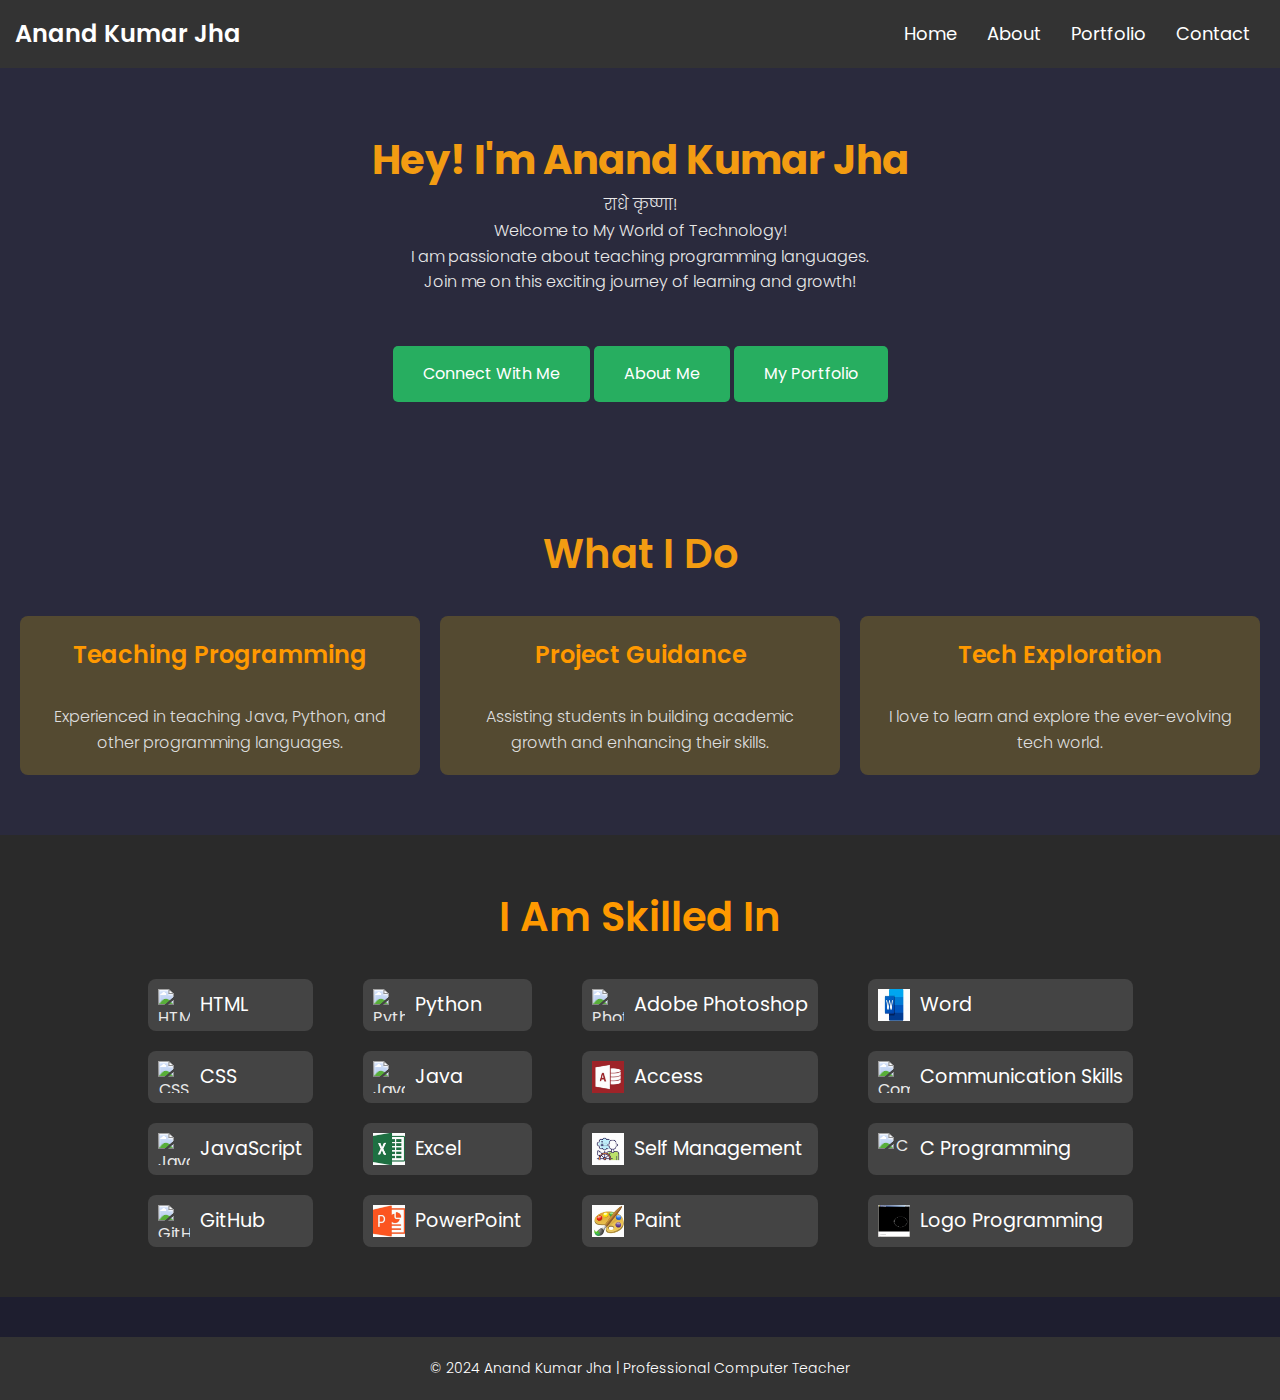
==== index.html @ b8954e06 "Add files via upload" ====
<!DOCTYPE html>
<html lang="en">
<head>
    <meta charset="UTF-8">
    <meta name="viewport" content="width=device-width, initial-scale=1.0">
    <title>Anand Kumar Jha | Tech Lover</title>
    <link rel="stylesheet" href="style.css">
    <link href="https://fonts.googleapis.com/css2?family=Poppins:wght@300;400;600&display=swap" rel="stylesheet">
    <style>
        body {
            font-family: 'Poppins', sans-serif;
            background-color: #1e1e2f; /* Dark background */
            color: #e8e8e8; /* Light text color */
            margin: 0;
            padding: 0;
        }
        nav {
            background-color: #333;
            padding: 15px;
        }
        nav .logo {
            color: #fff;
            font-size: 24px;
            display: inline-block;
        }
        nav ul {
            list-style-type: none;
            float: right;
            margin: 0;
            padding: 0;
        }
        nav ul li {
            display: inline;
            margin: 0 15px;
        }
        nav ul li a {
            color: #fff;
            text-decoration: none;
        }
        .home-section {
            padding: 60px 20px;
            text-align: center;
            background-color: #2a2a3d; /* Lighter than the body */
        }
        .home-section h1 {
            font-size: 2.5em;
            color: #f39c12; /* Orange color for headings */
        }
        .home-section .subtitle {
            margin: 20px 0;
            font-size: 1.2em;
        }
        .btn {
            background-color: #27ae60; /* Green color */
            color: #fff;
            padding: 15px 30px;
            border: none;
            border-radius: 5px;
            text-decoration: none;
            font-size: 1em;
            transition: background-color 0.3s;
        }
        .btn:hover {
            background-color: #d35400; /* Darker orange on hover */
        }
        .what-i-do {
            padding: 60px 20px;
            background-color: #2a2a3d; /* Lighter than the body */
        }
        .what-i-do h2 {
            text-align: center;
            color: #f39c12; /* Orange color for headings */
        }
        .services {
            display: flex;
            justify-content: center; /* Center align the boxes */
            flex-wrap: wrap;
            gap: 20px; /* Add gap between boxes */
        }
        .service {
            background-color: rgba(255, 203, 5, 0.2); /* Light yellow */
            border-radius: 8px;
            padding: 20px;
            text-align: center;
            flex: 1 0 280px; /* Medium size boxes */
            transition: background-color 0.3s;
        }
        .service:hover {
            background-color: rgba(255, 203, 5, 0.4); /* Darker yellow on hover */
        }
        footer {
            text-align: center;
            padding: 20px 0;
            background-color: #333;
            color: #fff;
        }
    </style>
</head>
<body>
    <nav>
        <div class="logo">Anand Kumar Jha</div>
        <ul>
            <li><a href="index.html">Home</a></li>
            <li><a href="about.html">About</a></li>
            <li><a href="portfolio.html">Portfolio</a></li>
            <li><a href="contact.html">Contact</a></li>
        </ul>
    </nav>

    <section class="home-section" style="text-align: center;">
        <h1>Hey! I'm Anand Kumar Jha</h1>
        <p>राधे कृष्णा!</p>
        <p>Welcome to My World of Technology!</p>
        <p>I am passionate about teaching programming languages.</p>
        <p>Join me on this exciting journey of learning and growth!</p><br><br>
        <a href="contact.html" class="btn">Connect With Me</a>
        <a href="about.html" class="btn">About Me</a>
        <a href="portfolio.html" class="btn">My Portfolio</a>
        
        
    </section>
    

    <section class="what-i-do">
        <h2>What I Do</h2>
        <div class="services">
            <div class="service">
                <h3>Teaching Programming</h3>
                <p>Experienced in teaching Java, Python, and other programming languages.</p>
            </div>
            <div class="service">
                <h3>Project Guidance</h3>
                <p>Assisting students in building academic growth and enhancing their skills.</p>
            </div>
            <div class="service">
                <h3>Tech Exploration</h3>
                <p>I love to learn and explore the ever-evolving tech world.</p>
            </div>
        </div>
    </section>

    <section class="skills-section py-20 bg-[#1e1e2f]">
        <h2 class="text-3xl font-bold mb-8 text-[#e8e8e8]"> I Am Skilled In </h2>
        <div class="skills-grid grid grid-cols-2 md:grid-cols-3 gap-8">
            <div class="column">
                <div class="skill p-4 bg-[#42a5f5] rounded-lg hover:bg-[#ff6b6b] transition duration-300">
                    <img src="https://cdn.jsdelivr.net/npm/devicon/icons/html5/html5-original.svg" alt="HTML Icon" class="mx-auto w-12 h-12 mb-4">
                    <span class="text-[#1e1e2f]">HTML</span>
                </div>
                <div class="skill p-4 bg-[#42a5f5] rounded-lg hover:bg-[#ff6b6b] transition duration-300">
                    <img src="https://cdn.jsdelivr.net/npm/devicon/icons/css3/css3-original.svg" alt="CSS Icon" class="mx-auto w-12 h-12 mb-4">
                    <span class="text-[#1e1e2f]">CSS</span>
                </div>
                <div class="skill p-4 bg-[#42a5f5] rounded-lg hover:bg-[#ff6b6b] transition duration-300">
                    <img src="https://cdn.jsdelivr.net/npm/devicon/icons/javascript/javascript-original.svg" alt="JavaScript Icon" class="mx-auto w-12 h-12 mb-4">
                    <span class="text-[#1e1e2f]">JavaScript</span>
                </div>
                <div class="skill p-4 bg-[#42a5f5] rounded-lg hover:bg-[#ff6b6b] transition duration-300">
                    <img src="https://cdn.jsdelivr.net/npm/devicon/icons/git/git-original.svg" alt="GitHub Icon" class="mx-auto w-12 h-12 mb-4">
                    <span class="text-[#1e1e2f]">GitHub</span>
                </div>
            </div>
    
            <div class="column">
                <div class="skill p-4 bg-[#42a5f5] rounded-lg hover:bg-[#ff6b6b] transition duration-300">
                    <img src="https://cdn.jsdelivr.net/npm/devicon/icons/python/python-original.svg" alt="Python Icon" class="mx-auto w-12 h-12 mb-4">
                    <span class="text-[#1e1e2f]">Python</span>
                </div>
                <div class="skill p-4 bg-[#42a5f5] rounded-lg hover:bg-[#ff6b6b] transition duration-300">
                    <img src="https://cdn.jsdelivr.net/npm/devicon/icons/java/java-original.svg" alt="Java Icon" class="mx-auto w-12 h-12 mb-4">
                    <span class="text-[#1e1e2f]">Java</span>
                </div>
                <div class="skill p-4 bg-[#42a5f5] rounded-lg hover:bg-[#ff6b6b] transition duration-300">
                    <img src="./excel.jpeg" alt="Excel Icon" class="mx-auto w-12 h-12 mb-4">
                    <span class="text-[#1e1e2f]">Excel</span>
                </div>
                <div class="skill p-4 bg-[#42a5f5] rounded-lg hover:bg-[#ff6b6b] transition duration-300">
                    <img src="./powerpoint.jpeg" alt="PowerPoint Icon" class="mx-auto w-12 h-12 mb-4">
                    <span class="text-[#1e1e2f]">PowerPoint</span>
                </div>
            </div>
    
            <div class="column">
                <div class="skill p-4 bg-[#42a5f5] rounded-lg hover:bg-[#ff6b6b] transition duration-300">
                    <img src="https://cdn.jsdelivr.net/npm/devicon/icons/photoshop/photoshop-plain.svg" alt="Photoshop Icon" class="mx-auto w-12 h-12 mb-4">
                    <span class="text-[#1e1e2f]">Adobe Photoshop</span>
                </div>
                <div class="skill p-4 bg-[#42a5f5] rounded-lg hover:bg-[#ff6b6b] transition duration-300">
                    <img src="./access.jpeg" alt="Access Icon" class="mx-auto w-12 h-12 mb-4">
                    <span class="text-[#1e1e2f]">Access</span>
                </div>
                <div class="skill p-4 bg-[#42a5f5] rounded-lg hover:bg-[#ff6b6b] transition duration-300">
                    <img src="./self.jpeg" alt="Self Management Icon" class="mx-auto w-12 h-12 mb-4">
                    <span class="text-[#1e1e2f]">Self Management</span>
                </div>
                <div class="skill p-4 bg-[#42a5f5] rounded-lg hover:bg-[#ff6b6b] transition duration-300">
                    <img src="./paint.jpeg" alt="Paint Icon" class="mx-auto w-12 h-12 mb-4">
                    <span class="text-[#1e1e2f]">Paint</span>
                </div>
                

            </div>
            <div class="column">
                <div class="skill p-4 bg-[#42a5f5] rounded-lg hover:bg-[#ff6b6b] transition duration-300">
                    <img src="./word.jpeg" alt="Word Icon" class="mx-auto w-12 h-12 mb-4">
                    <span class="text-[#1e1e2f]">Word</span>
                </div>
            
                <div class="skill p-4 bg-[#42a5f5] rounded-lg hover:bg-[#ff6b6b] transition duration-300">
                    <img src="https://cdn-icons-png.flaticon.com/512/1055/1055644.png" alt="Communication Skills Icon" class="mx-auto w-12 h-12 mb-4">
                    <span class="text-[#1e1e2f]">Communication Skills</span>
                </div>
            
                <div class="skill p-4 bg-[#42a5f5] rounded-lg hover:bg-[#ff6b6b] transition duration-300">
                    <img src="https://cdn.jsdelivr.net/npm/devicon/icons/c/c-original.svg" alt="C Icon" class="mx-auto w-12 h-12 mb-4">
                    <span class="text-[#1e1e2f]">C Programming</span>
                </div>
            
                <div class="skill p-4 bg-[#42a5f5] rounded-lg hover:bg-[#ff6b6b] transition duration-300">
                    <img src="./logo.png" alt="Logo Programming Language Icon" class="mx-auto w-12 h-12 mb-4">
                    <span class="text-[#1e1e2f]">Logo Programming</span>
                </div>
            </div>
            
        </div>
    </section>
            
    <footer>
        <p>&copy; 2024 Anand Kumar Jha | Professional Computer Teacher</p>
    </footer>
</body>
</html>
---- style.css ----
/* General Styles */
body {
    font-family: Arial, sans-serif;
    background-color: #1f1f1f;
    color: #fff;
    margin: 0;
    padding: 0;
}

nav {
    background-color: #2a2a2a;
    padding: 15px;
    display: flex;
    justify-content: space-between;
    align-items: center;
}

nav .logo {
    font-size: 1.5em;
    font-weight: bold;
    color: #ff9900;
}

nav ul {
    list-style: none;
    display: flex;
}

nav ul li {
    margin-left: 20px;
}

nav ul li a {
    color: #fff;
    text-decoration: none;
}

.btn {
    background-color: #ff9900;
    color: #fff;
    padding: 10px 20px;
    text-decoration: none;
    border-radius: 5px;
    display: inline-block;
}

/* Home Section */
.home-section {
    text-align: center;
    padding: 80px 20px;
    background-color: #333;
}

.home-section h1 {
    font-size: 3em;
    color: #ff9900;
}

.home-section .subtitle {
    font-size: 1.2em;
    color: #ddd;
}

.home-section .description {
    margin: 20px 0;
}

/* What I Do Section */
.what-i-do {
    padding: 50px;
    background-color: #2f2f2f;
    text-align: center;
}

.what-i-do h2 {
    font-size: 2.5em;
    color: #ff9900;
}

.services {
    display: flex;
    justify-content: center;
    gap: 40px;
    margin-top: 20px;
}

.service {
    background-color: #444;
    padding: 20px;
    width: 250px;
    border-radius: 8px;
}

.service h3 {
    font-size: 1.5em;
    color: #ff9900;
}

.service p {
    color: #ddd;
}

/* Skills Section */
.skills-section {
    padding: 50px;
    background-color: #2a2a2a;
    text-align: center;
}

.skills-section h2 {
    font-size: 2.5em;
    color: #ff9900;
    margin-bottom: 30px;
}

.skills-grid {
    display: flex;
    justify-content: center;
    gap: 50px;
}

.column {
    display: flex;
    flex-direction: column;
    gap: 20px;
}

.skill {
    display: flex;
    align-items: center;
    gap: 10px;
    background-color: #444;
    padding: 10px;
    border-radius: 8px;
}

.skill img {
    width: 32px;
    height: 32px;
}

.skill span {
    font-size: 1.2em;
    color: #fff;
}

/* Footer */
footer {
    text-align: center;
    padding: 20px;
    background-color: #2a2a2a;
    color: #ff9900;
}
/* Basic Reset */
* {
    margin: 0;
    padding: 0;
    box-sizing: border-box;
}

body {
    font-family: 'Poppins', sans-serif;
    background-color: #f4f4f9;
    color: #333;
    line-height: 1.6;
}

/* Navigation Bar */
nav {
    background-color: #333;
    color: #fff;
    padding: 15px;
    text-align: center;
    font-size: 18px;
}

nav .logo {
    font-size: 24px;
    font-weight: 600;
    display: inline-block;
}

nav ul {
    list-style: none;
    margin: 10px 0;
}

nav ul li {
    display: inline-block;
    margin: 0 15px;
}

nav ul li a {
    color: #fff;
    text-decoration: none;
    font-weight: 400;
}

nav ul li a:hover {
    color: #42a5f5;
}

/* Section Styles */
.section {
    padding: 40px 20px;
    background-color: #fff;
}

.container {
    max-width: 1200px;
    margin: 0 auto;
}

/* Heading Styles */
h2, h3 {
    font-weight: 600;
    color: #1e1e2f;
    text-align: center;
    margin-bottom: 30px;
}

p {
    font-weight: 300;
    text-align: center;
    max-width: 800px;
    margin: 0 auto;
}

/* Education and Experience Grid */
.education-grid, .experience-grid {
    display: grid;
    grid-template-columns: repeat(auto-fit, minmax(300px, 1fr));
    gap: 20px;
    margin-top: 20px;
}

.box {
    background-color: #fff;
    border-radius: 10px;
    box-shadow: 0 4px 8px rgba(0, 0, 0, 0.1);
    padding: 20px;
    text-align: center;
    transition: transform 0.3s ease, box-shadow 0.3s ease;
}

.box img {
    border-radius: 50%;
    margin-bottom: 15px;
}

.box h4 {
    color: #42a5f5;
    font-weight: 600;
}

.box:hover {
    transform: translateY(-10px);
    box-shadow: 0 8px 16px rgba(0, 0, 0, 0.2);
}

/* Footer */
footer {
    background-color: #333;
    color: #fff;
    padding: 20px;
    text-align: center;
    margin-top: 40px;
    font-size: 14px;
}
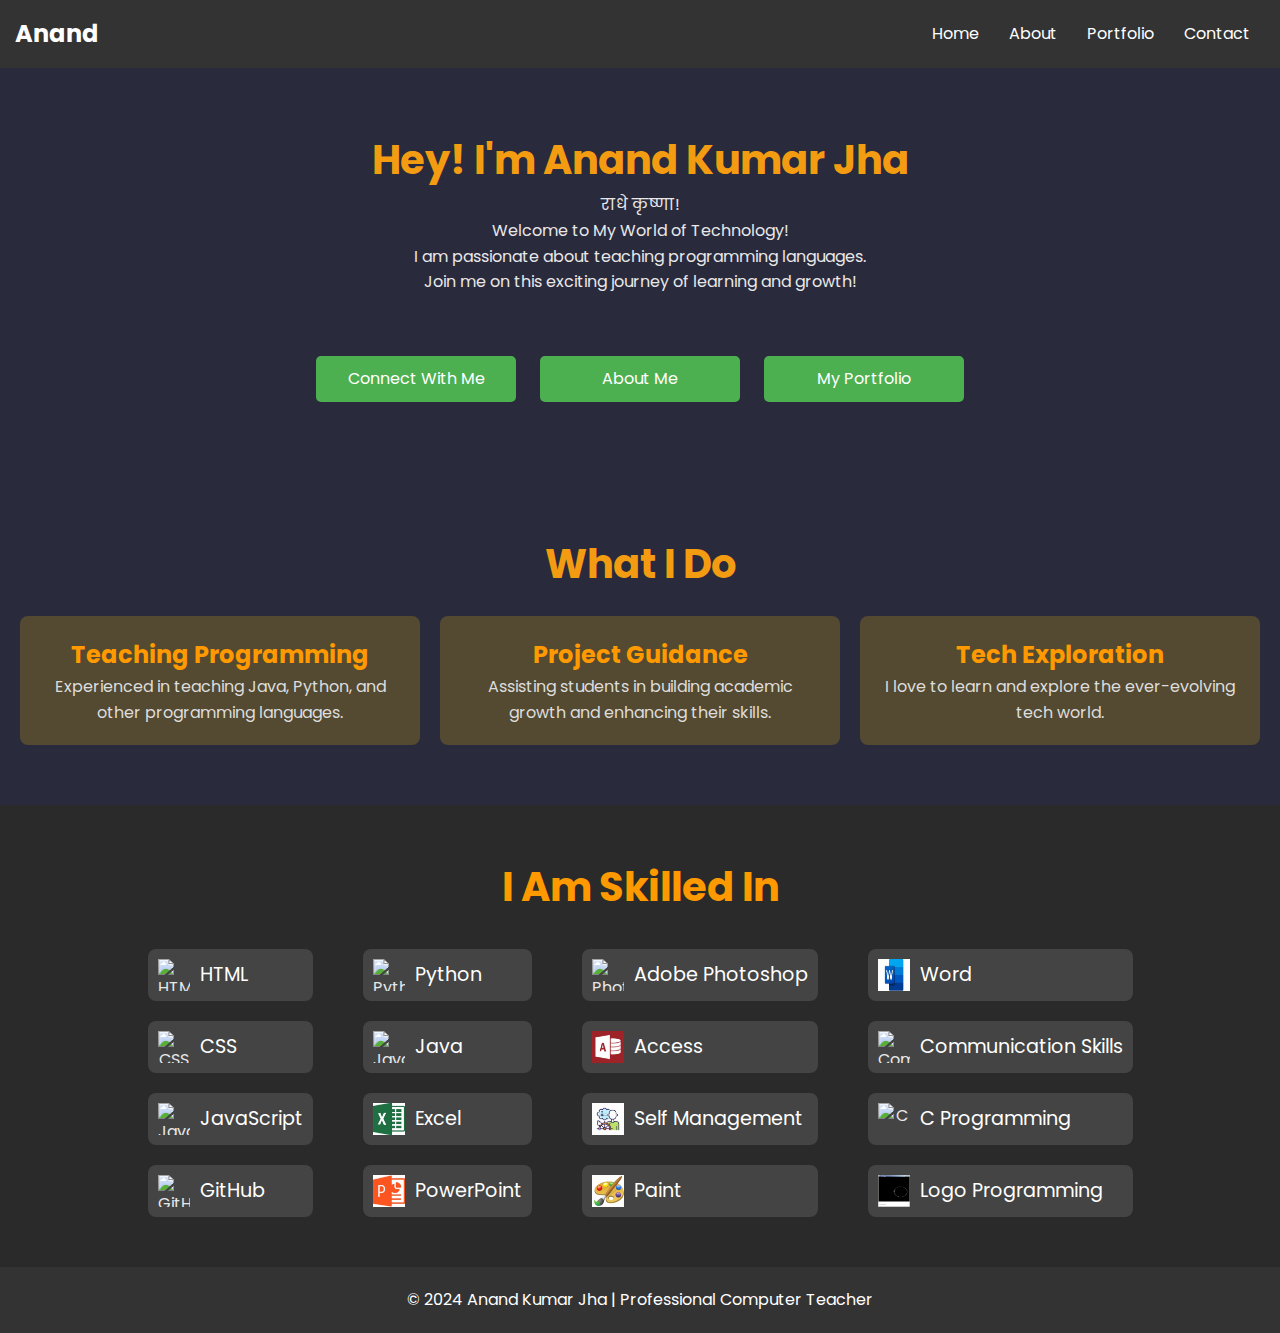
==== commit 74f99d4c: "Add files via upload" ====
--- a/index.html
+++ b/index.html
@@ -94,11 +94,27 @@
             background-color: #333;
             color: #fff;
         }
+        .btn {
+        display: inline-block; /* Allows setting width */
+        padding: 10px 20px; /* Adjust as needed */
+        margin: 10px; /* Space between buttons */
+        background-color: #4CAF50; /* Change to your desired color */
+        color: white;
+        text-align: center;
+        text-decoration: none;
+        border: none;
+        border-radius: 5px; /* Optional: for rounded corners */
+        width: 200px; /* Set a fixed width */
+    }
+    
+    .btn:hover {
+        background-color: #45a049; /* Darker shade on hover */
+    }
     </style>
 </head>
 <body>
     <nav>
-        <div class="logo">Anand Kumar Jha</div>
+        <div class="logo">Anand</div>
         <ul>
             <li><a href="index.html">Home</a></li>
             <li><a href="about.html">About</a></li>
--- a/style.css
+++ b/style.css
@@ -1,10 +1,16 @@
+/* Basic Reset */
+* {
+    margin: 0;
+    padding: 0;
+    box-sizing: border-box;
+}
+
 /* General Styles */
 body {
-    font-family: Arial, sans-serif;
+    font-family: 'Poppins', sans-serif;
     background-color: #1f1f1f;
     color: #fff;
-    margin: 0;
-    padding: 0;
+    line-height: 1.6;
 }
 
 nav {
@@ -35,6 +41,7 @@
     text-decoration: none;
 }
 
+/* Button */
 .btn {
     background-color: #ff9900;
     color: #fff;
@@ -151,119 +158,32 @@
     background-color: #2a2a2a;
     color: #ff9900;
 }
-/* Basic Reset */
-* {
-    margin: 0;
-    padding: 0;
-    box-sizing: border-box;
+
+/* Responsive Styles */
+@media (max-width: 768px) {
+    nav ul {
+        flex-direction: column;
+        align-items: center;
+    }
+
+    .services {
+        flex-direction: column;
+        align-items: center;
+    }
+
+    .service {
+        width: 90%; /* Make services full width on mobile */
+    }
+
+    .home-section h1 {
+        font-size: 2.5em; /* Adjust font size for mobile */
+    }
+
+    .home-section .subtitle, .home-section .description {
+        font-size: 1em; /* Adjust font size for mobile */
+    }
+
+    .skills-grid {
+        flex-direction: column;
+    }
 }
-
-body {
-    font-family: 'Poppins', sans-serif;
-    background-color: #f4f4f9;
-    color: #333;
-    line-height: 1.6;
-}
-
-/* Navigation Bar */
-nav {
-    background-color: #333;
-    color: #fff;
-    padding: 15px;
-    text-align: center;
-    font-size: 18px;
-}
-
-nav .logo {
-    font-size: 24px;
-    font-weight: 600;
-    display: inline-block;
-}
-
-nav ul {
-    list-style: none;
-    margin: 10px 0;
-}
-
-nav ul li {
-    display: inline-block;
-    margin: 0 15px;
-}
-
-nav ul li a {
-    color: #fff;
-    text-decoration: none;
-    font-weight: 400;
-}
-
-nav ul li a:hover {
-    color: #42a5f5;
-}
-
-/* Section Styles */
-.section {
-    padding: 40px 20px;
-    background-color: #fff;
-}
-
-.container {
-    max-width: 1200px;
-    margin: 0 auto;
-}
-
-/* Heading Styles */
-h2, h3 {
-    font-weight: 600;
-    color: #1e1e2f;
-    text-align: center;
-    margin-bottom: 30px;
-}
-
-p {
-    font-weight: 300;
-    text-align: center;
-    max-width: 800px;
-    margin: 0 auto;
-}
-
-/* Education and Experience Grid */
-.education-grid, .experience-grid {
-    display: grid;
-    grid-template-columns: repeat(auto-fit, minmax(300px, 1fr));
-    gap: 20px;
-    margin-top: 20px;
-}
-
-.box {
-    background-color: #fff;
-    border-radius: 10px;
-    box-shadow: 0 4px 8px rgba(0, 0, 0, 0.1);
-    padding: 20px;
-    text-align: center;
-    transition: transform 0.3s ease, box-shadow 0.3s ease;
-}
-
-.box img {
-    border-radius: 50%;
-    margin-bottom: 15px;
-}
-
-.box h4 {
-    color: #42a5f5;
-    font-weight: 600;
-}
-
-.box:hover {
-    transform: translateY(-10px);
-    box-shadow: 0 8px 16px rgba(0, 0, 0, 0.2);
-}
-
-/* Footer */
-footer {
-    background-color: #333;
-    color: #fff;
-    padding: 20px;
-    text-align: center;
-    margin-top: 40px;
-    font-size: 14px;
-}
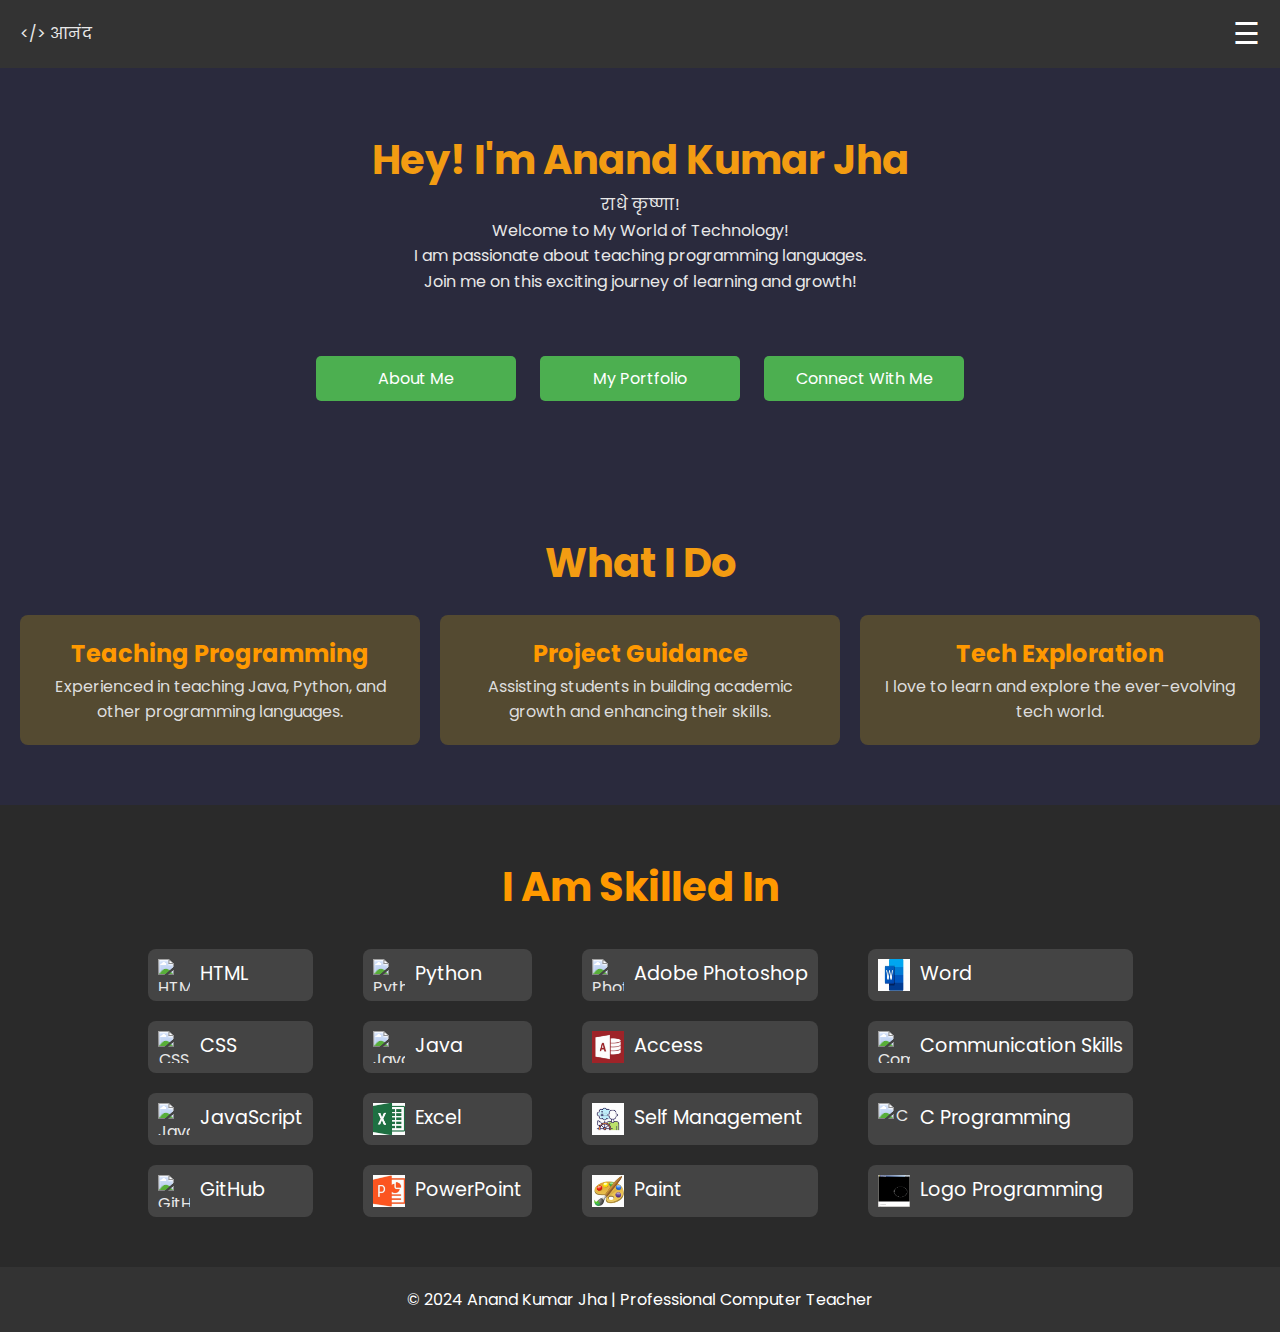
==== commit 98c5857c: "Add files via upload" ====
--- a/index.html
+++ b/index.html
@@ -113,13 +113,24 @@
     </style>
 </head>
 <body>
-    <nav>
-        <div class="logo">Anand</div>
-        <ul>
-            <li><a href="index.html">Home</a></li>
-            <li><a href="about.html">About</a></li>
-            <li><a href="portfolio.html">Portfolio</a></li>
-            <li><a href="contact.html">Contact</a></li>
+
+    <nav class="navbar">
+        <!-- Left Side: Your Name -->
+        <div class="name">
+            
+            <p> &lt;/&gt; आनंद</p>
+
+        </div>
+
+        <!-- Right Side: Menu Icon -->
+        <div class="menu-icon" id="menu-icon">&#9776;</div>
+
+        <!-- Hidden Menu: Will show when clicked -->
+        <ul class="nav-list" id="nav-list">
+            <li><a href="./index.html">Home</a></li>
+            <li><a href="./about.html">About</a></li>
+            <li><a href="./portfolio.html">Portfolio</a></li>
+            <li><a href="./contact.html">Contact</a></li>
         </ul>
     </nav>
 
@@ -129,9 +140,10 @@
         <p>Welcome to My World of Technology!</p>
         <p>I am passionate about teaching programming languages.</p>
         <p>Join me on this exciting journey of learning and growth!</p><br><br>
-        <a href="contact.html" class="btn">Connect With Me</a>
         <a href="about.html" class="btn">About Me</a>
         <a href="portfolio.html" class="btn">My Portfolio</a>
+        <a href="contact.html" class="btn">Connect With Me</a>
+
         
         
     </section>
@@ -244,5 +256,7 @@
     <footer>
         <p>&copy; 2024 Anand Kumar Jha | Professional Computer Teacher</p>
     </footer>
+    <script src="./script.js"></script>
+
 </body>
 </html>
--- a/style.css
+++ b/style.css
@@ -186,4 +186,66 @@
     .skills-grid {
         flex-direction: column;
     }
-}
+}    /* Basic styles for the navbar */
+/* General styles for the navbar */
+/* General styles for the navbar */
+.navbar {
+    background-color: #333;
+    display: flex;
+    justify-content: space-between;
+    align-items: center;
+    padding: 10px 20px;
+}
+
+/* Name styles */
+.name a {
+    color: white;
+    font-size: 24px;
+    text-decoration: none;
+    font-weight: bold;
+}
+
+/* Menu icon (hamburger) styles */
+.menu-icon {
+    display: block; /* Menu icon visible on all screen sizes */
+    font-size: 30px;
+    color: white;
+    cursor: pointer;
+}
+
+/* Logo styles */
+.logo img {
+    height: 40px; /* Adjust height as needed */
+    /* You can also add margin or padding here if needed */
+}
+
+/* Navigation list (menu) */
+.nav-list {
+    list-style-type: none;
+    margin: 0;
+    padding: 0;
+    display: none; /* Menu hidden by default */
+    flex-direction: column;
+    position: absolute;
+    top: 60px;
+    right: 20px;
+    background-color: #333;
+    width: 200px;
+    z-index: 10; /* Make sure it appears over other elements */
+}
+
+.nav-list li a {
+    color: white;
+    padding: 14px;
+    text-decoration: none;
+    display: block;
+}
+
+.nav-list li a:hover {
+    background-color: #575757;
+}
+
+/* Show the menu when the 'show' class is added */
+.nav-list.show {
+    display: flex;
+}
